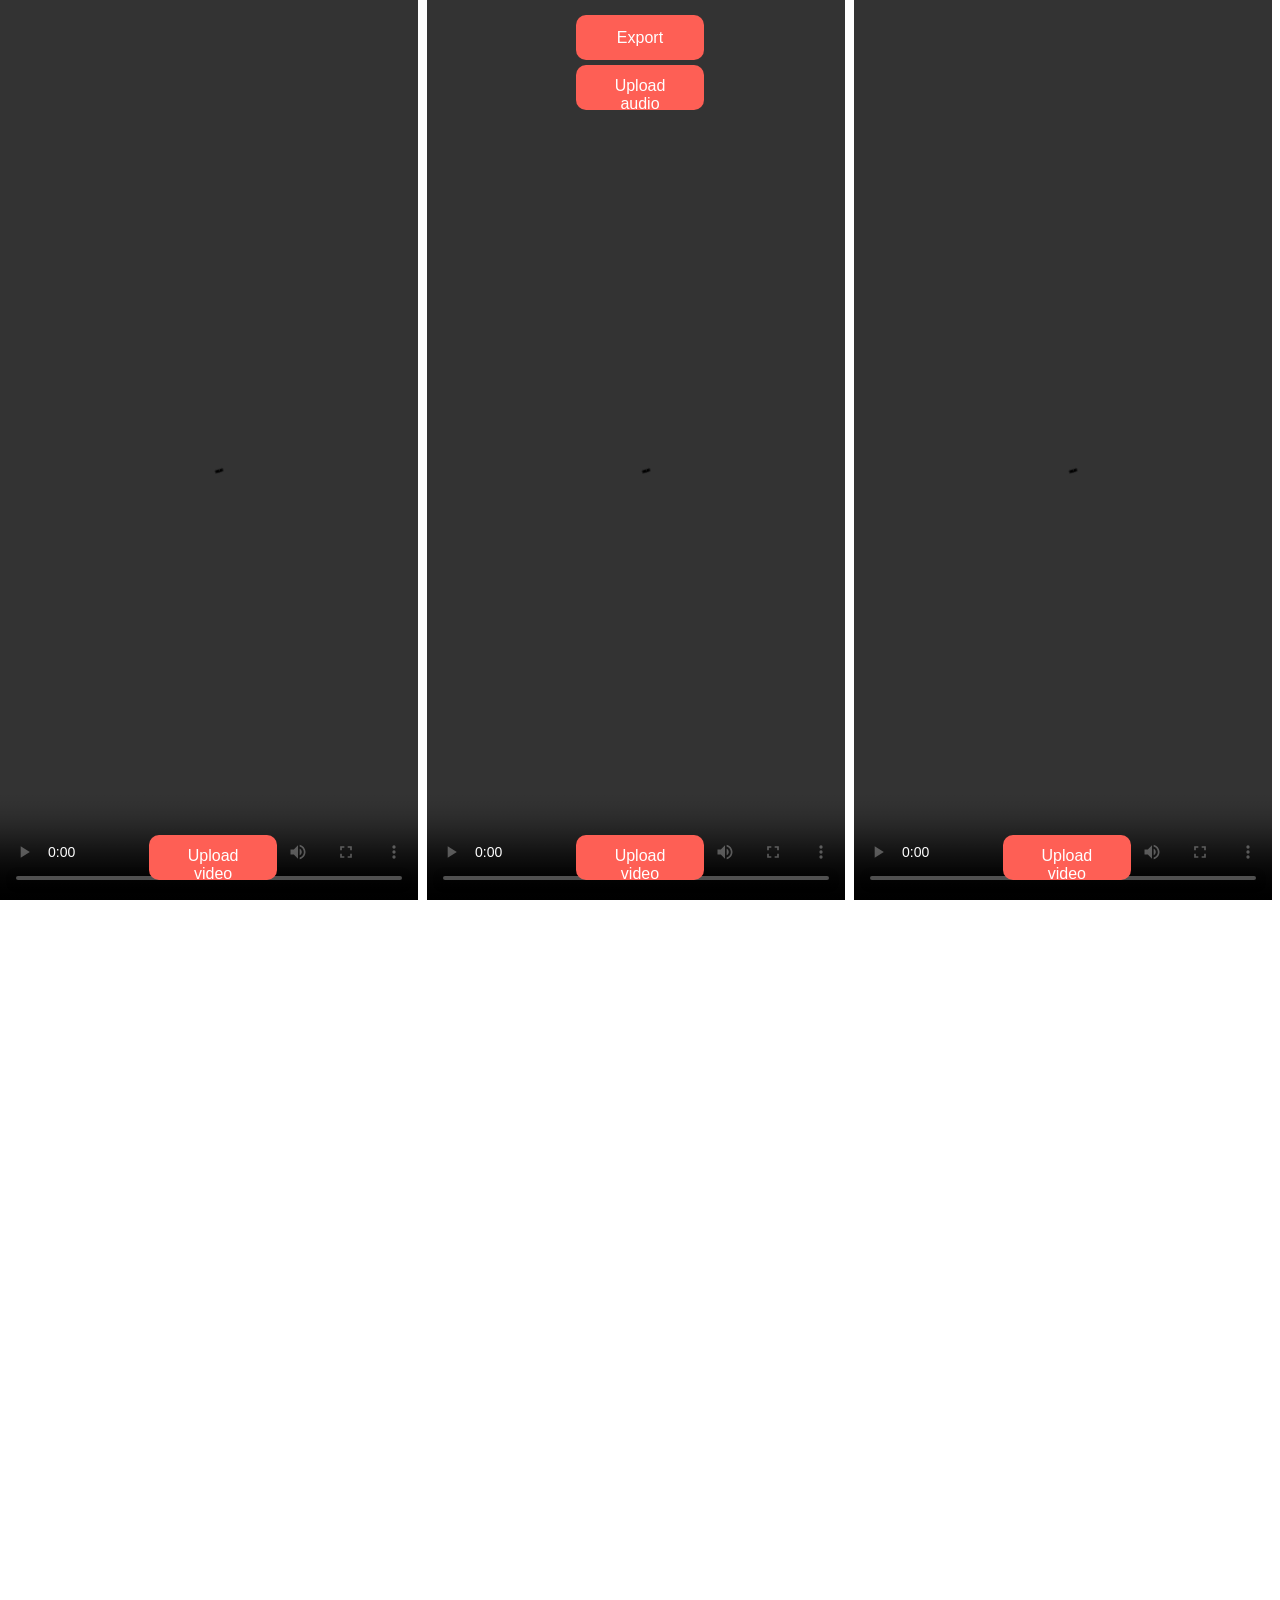
==== static/index.html @ 33a3e047 "patch" ====
<!DOCTYPE html>
<html>
  <head>
        <link rel="stylesheet" href="style.css">
    <style>
      #loadingOverlay {
        position: absolute;
        top: 0;
        left: 0;
        width: 100%;
        height: 100%;
        background-color: rgba(0, 0, 0, 0.5);
        display: none;
        z-index: 999;
      }

      #loadingOverlay.active {
        display: flex;
        align-items: center;
        justify-content: center;
      }

      #loadingOverlay .loader {
        border: 16px solid #f3f3f3;
        border-top: 16px solid #3498db;
        border-radius: 50%;
        width: 120px;
        height: 120px;
        animation: spin 2s linear infinite;
      }

      @keyframes spin {
        0% {
          transform: rotate(0deg);
        }
        100% {
          transform: rotate(360deg);
        }
      }
    </style>
  </head>
  <body>
    <!-- Add the loading overlay -->
    <div id="loadingOverlay">
      <div class="loader"></div>
    </div>
    <div class="flex-container">
      <div class="flex-item">
        <input type="file" multiple  id="fileInput1" style="display:none">
        <button class="fancy-button" onclick="chooseFile(1)">Upload video</button>
        <div class="video1">
          <video class="vid1" id="videoPlayer1" width="450" height="540" controls>
            <source id="videoSource1" src="" type="video/mp4">
            Your browser does not support the video tag.
          </video>
          <img class="thumbnail" id="videoThumbnail1" src="" alt="Video Thumbnail" style="display: none;">
        </div>
      </div>
      <div class="flex-item">
        <button class="fancy-button2" id = "combineButton" onclick="combine()" >Export</button>
        <input type="file" multiple  id="fileInput2" style="display:none">
        <button class="fancy-button" onclick="chooseFile(2)">Upload video</button>
        <div class="video2">
          <video id="videoPlayer2" width="450" height="540" controls>
            <source id="videoSource2" src="" type="video/mp4">
            Your browser does not support the video tag.
          </video>
          <img class="thumbnail" id="videoThumbnail2" src="" alt="Video Thumbnail" style="display: none;">
        </div>
      </div>
      <div class="flex-item">
        <input type="file" multiple id="fileInput3" style="display:none">
        <button class="fancy-button" onclick="chooseFile(3)">Upload video</button>
        <div class="video3">
          <video id="videoPlayer3" width="450" height="540" controls>
            <source id="videoSource3" src="" type="video/mp4">
            Your browser does not support the video tag.
          </video>
          <img class="thumbnail" id="videoThumbnail3" src="" alt="Video Thumbnail" style="display: none;">
        </div>
      </div>

    </div>
 <div>
        <button class="fancy-button3" onclick="uploadAudio()">Upload audio</button>
        <input type="file" id="audioInput" style="display:none">
      </div>
    </div>



    
    <script src="script.js">
    </script>
    <script src="combine.js">
    </script>
  <script src="script.py"></script>
 
  <script>
  </script>
  </body>
</html>
---- static/style.css ----
* {
  height: 100vh;
}


html, body {margin: 0; height: 100%; overflow: hidden}


body {
  height: 100vh;
}

.loader {
  border: 16px solid #f3f3f3;
  border-top: 16px solid #3498db;
  border-radius: 50%;
  width: 120px;
  height: 120px;
  animation: spin 2s linear infinite;
}

@keyframes spin {
  0% { transform: rotate(0deg); }
  100% { transform: rotate(360deg); }
}

#loadingOverlay {
  position: absolute; /* Update the position to absolute */
  top: 0;
  left: 0;
  width: 100%;
  height: 100%;
  background-color: rgba(0, 0, 0, 0.5);
  display: none; /* Initially hidden */
  z-index: 999; /* Add a higher z-index value */
}

#loadingOverlay.active {
  display: flex;
  align-items: center;
  justify-content: center;
}



.flex-container {
    display: flex;
    justify-content: space-between;
    height: 100vh;
      }
  
  .flex-item {
    width: 33.3vw;
    height: 100vh;
    background-color: #ddd;
    position: relative;
  }
  
  .flex-item:nth-child(1) {
    background-color: white;
  }
  
  .flex-item:nth-child(2) {
    background-color: white;
  }
  
  .flex-item:nth-child(3) {
    background-color: white;
  }
  video {
    height:100vh;
    width: 98%;
  }
  
  .flex-item {
    position: relative; /* make the flex item a relative container for the button */
  }
  
  .fancy-button {
    position: absolute;
    bottom: 10px; /* adjust bottom distance from flex item */
    left: 50%; /* center horizontally */
    transform: translateX(-50%); /* adjust for button width */
    background-color: #FE5F55;
    border: none;
    border-radius: 10px;
    color: #fff;
    cursor: pointer;
    font-size: 16px;
    padding: 12px 24px;
    height: 5vh;
    width: 10vw;
    overflow: hidden;
    margin-bottom: 10px;
    z-index: 2342342948893423423;
  }
  
  
  .fancy-button::before {
    content: '';
    background-color: rgba(255, 255, 255, 0.2);
    border-radius: 50%;
    height: 120px;
    position: absolute;
    top: -60px;
    left: -60px;
    transform: scale(0);
    transition: transform 0.5s ease-out;
    width: 120px;
    z-index: 2342342948893423423;
  }
  
  .fancy-button:hover::before {
    transform: scale(2);
  }
  
  .fancy-button::after {
    content: '';
    background-color: rgba(255, 255, 255, 0.2);
    border-radius: 50%;
    height: 120px;
    position: absolute;
    top: -60px;
    right: -60px;
    transform: scale(0);
    transition: transform 0.5s ease-out;
    width: 120px;
    z-index: 2342342948893423423;
  }
  
  .fancy-button:hover::after {
    transform: scale(2);
  }
  
  .fancy-button:hover {
    background-color: #333745;
  }
  




  .fancy-button2 {
    position: absolute;
    top: 15px; /* adjust bottom distance from flex item */
    left: 50%; /* center horizontally */
    transform: translateX(-50%); /* adjust for button width */
    background-color: #FE5F55;
    border: none;
    border-radius: 10px;
    color: #fff;
    cursor: pointer;
    font-size: 16px;
    padding: 12px 24px;
    overflow: hidden;
    margin-bottom: 10px;
    /* make this: style="position: absolute; top: 0; left: 50%" */
    z-index: 2342342948893423423;
       height: 5vh;
    width: 10vw;
    
  }
  
  
  .fancy-button2::before {
    content: '';
    background-color: rgba(255, 255, 255, 0.2);
    border-radius: 50%;
    height: 120px;
    position: absolute;
    top: -60px;
    left: -60px;
    transform: scale(0);
    transition: transform 0.5s ease-out;
    width: 120px;
    z-index: 2342342948893423423;
  }
  
  .fancy-button2:hover::before {
    transform: scale(2);
  }
  
  .fancy-button2::after {
    content: '';
    background-color: rgba(255, 255, 255, 0.2);
    border-radius: 50%;
    height: 120px;
    position: absolute;
    top: -60px;
    right: -60px;
    transform: scale(0);
    transition: transform 0.5s ease-out;
    width: 120px;
    z-index: 2342342948893423423;
  }
  
  .fancy-button2:hover::after {
    transform: scale(2);
  }
  
  .fancy-button2:hover {
    background-color: #333745;
  }
  

  .fancy-button3 {
    position: absolute;
    top: 65px; /* adjust bottom distance from flex item */
    left: 50%; /* center horizontally */
    transform: translateX(-50%); /* adjust for button width */
    background-color: #FE5F55;
    border: none;
    border-radius: 10px;
    color: #fff;
    cursor: pointer;
    font-size: 16px;
    padding: 12px 24px;
    overflow: hidden;
    margin-bottom: 10px;
    /* make this: style="position: absolute; top: 0; left: 50%" */
    z-index: 2342342948893423423;
       height: 5vh;
    width: 10vw;
    
  }
  
  
  .fancy-button3::before {
    content: '';
    background-color: rgba(255, 255, 255, 0.2);
    border-radius: 50%;
    height: 120px;
    position: absolute;
    top: -60px;
    left: -60px;
    transform: scale(0);
    transition: transform 0.5s ease-out;
    width: 120px;
    z-index: 2342342948893423423;
  }
  
  .fancy-button3:hover::before {
    transform: scale(2);
  }
  
  .fancy-button3::after {
    content: '';
    background-color: rgba(255, 255, 255, 0.2);
    border-radius: 50%;
    height: 120px;
    position: absolute;
    top: -60px;
    right: -60px;
    transform: scale(0);
    transition: transform 0.5s ease-out;
    width: 120px;
    z-index: 2342342948893423423;
  }
  
  .fancy-button3:hover::after {
    transform: scale(2);
  }
  
  .fancy-button3:hover {
    background-color: #333745;
  }
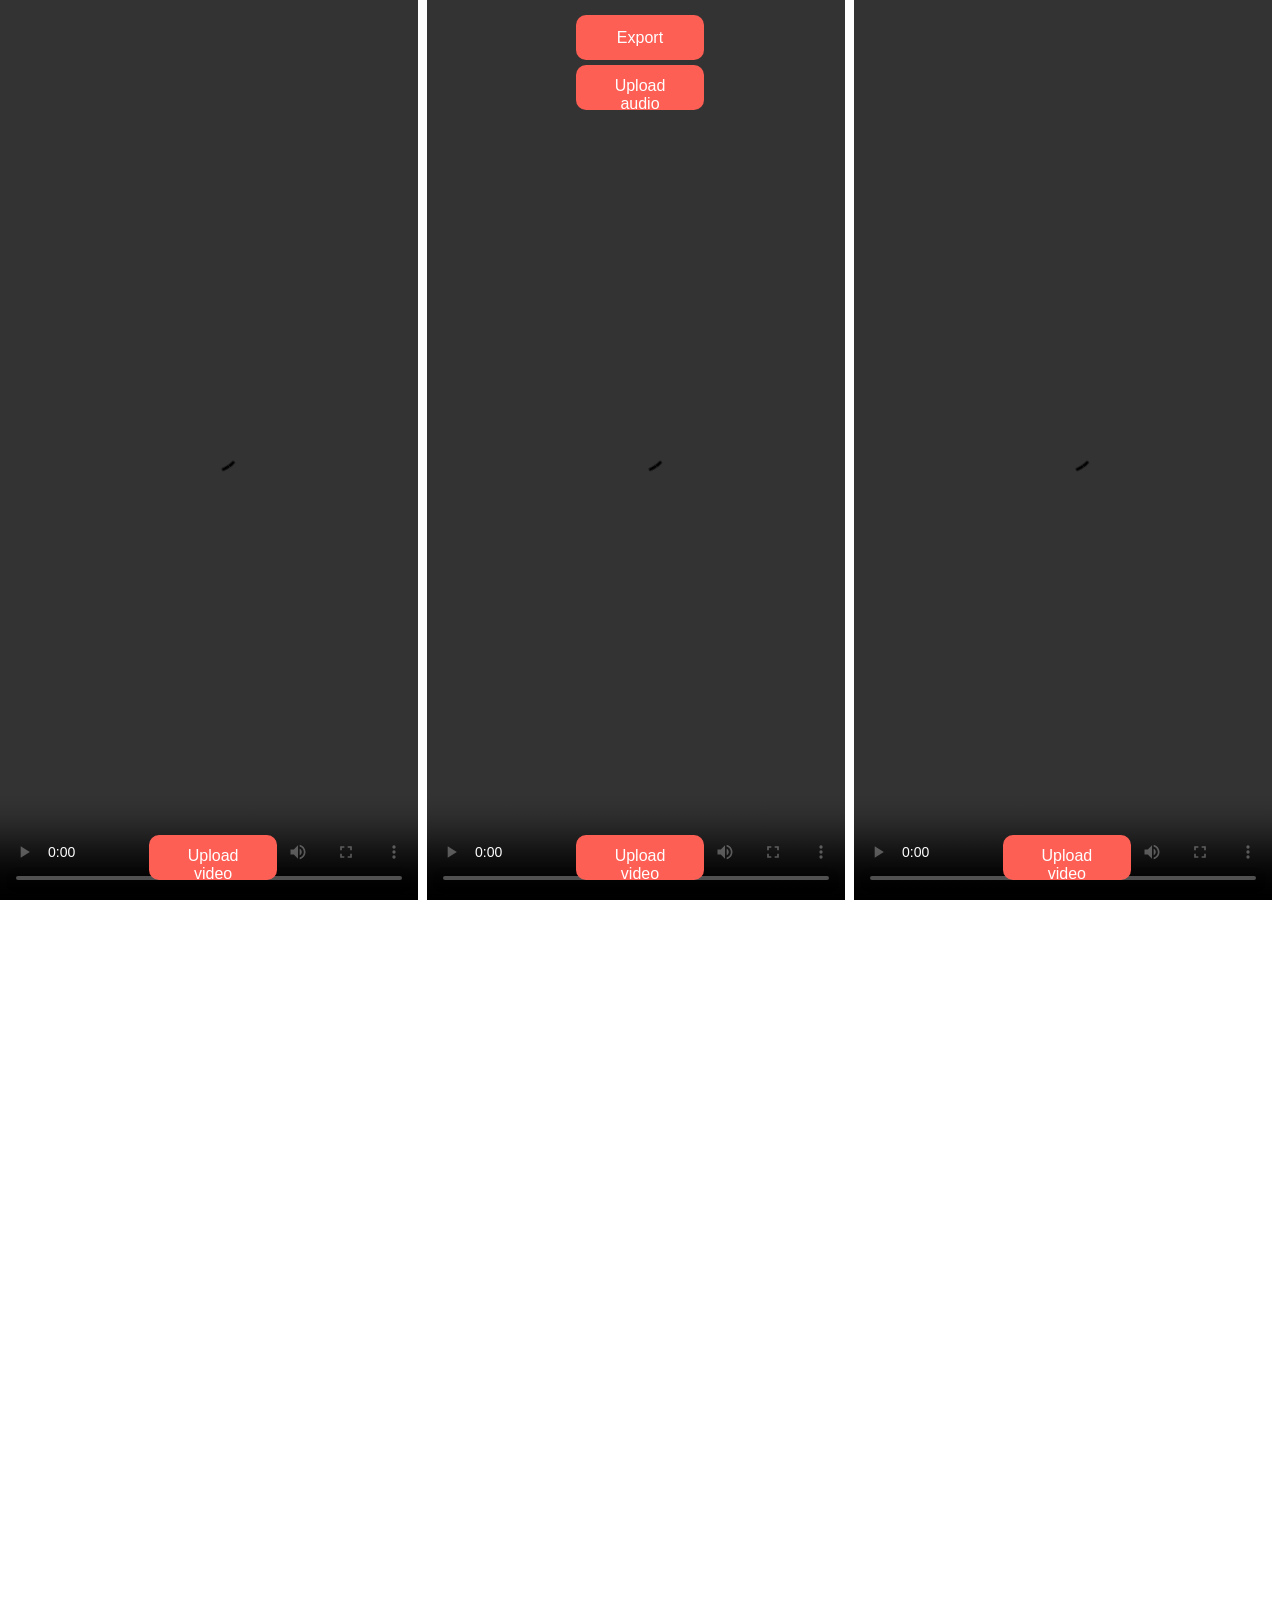
==== commit dbda252f: "Update index.html" ====
--- a/static/index.html
+++ b/static/index.html
@@ -90,11 +90,10 @@
 
 
     
-    <script src="script.js">
+    <script src="static/script.js">
     </script>
-    <script src="combine.js">
+    <script src="static/combine.js">
     </script>
-  <script src="script.py"></script>
  
   <script>
   </script>
